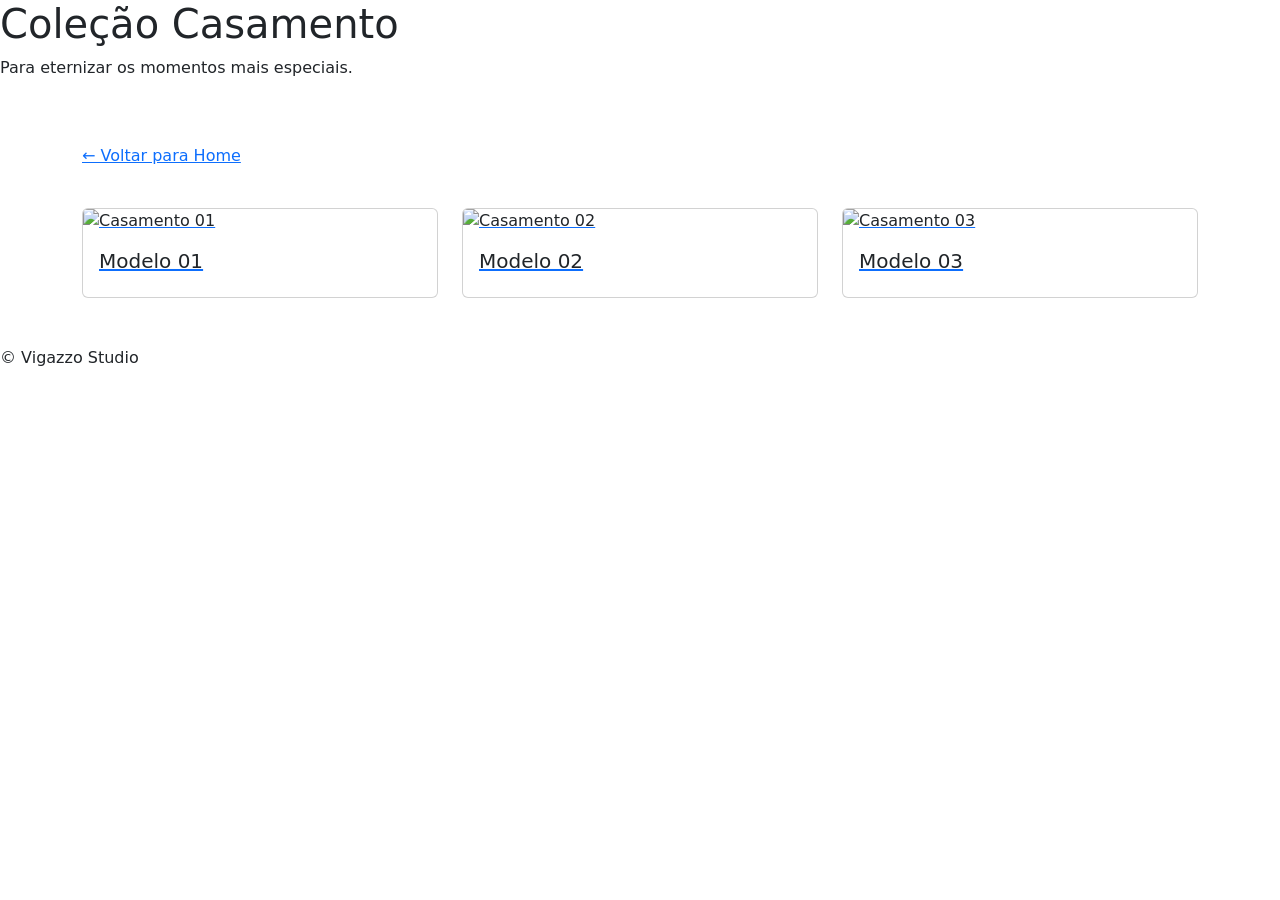
==== casamento.html @ 526ae681 "Update casamento.html" ====
<!DOCTYPE html><html><head><meta charset='utf-8'><meta name='viewport' content='width=device-width,initial-scale=1'>
<link href='https://cdn.jsdelivr.net/npm/bootstrap@5.3.7/dist/css/bootstrap.min.css' rel='stylesheet'>
<link rel='stylesheet' href='assets/css/style.css'><title>Coleção Casamento</title></head><body>
<div class='hero'><h1>Coleção Casamento</h1><p>Para eternizar os momentos mais especiais.</p></div>
<div class='container py-5'>
<a href='index.html'>← Voltar para Home</a>
<div class='row g-4 mt-3'>

  <div class='col-md-4'>
    <a href="https://shopee.com.br/X%C3%ADcara-Personalizada-180ml-Pais-dos-Noivos-Presente-Casamento-Porcelana-padrinho-madrinha-i.530768191.23494164456?extraParams=%7B%22display_model_id%22%3A149786198417%2C%22model_selection_logic%22%3A3%7D&utm_source=Pinterest&utm_medium=organic" target="_blank" class="card-link">

      <div class='card'>
        <img src='assets/img/casamento01.png' class='card-img-top' alt='Casamento 01'>
        <div class='card-body'>
          <h5>Modelo 01</h5>
        </div>
      </div>

    </a>
  </div>

  <div class='col-md-4'>
    <a href="https://shopee.com.br/X%C3%ADcara-Personalizada-Minimalista-Casamento-Pai-e-M%C3%A3e-dos-noivos-Padrinhos-MADRINHAS-i.530768191.22998799055?extraParams=%7B%22display_model_id%22%3A179408053035%2C%22model_selection_logic%22%3A3%7D&utm_source=Pinterest&utm_medium=organic" target="_blank" class="card-link">

      <div class='card'>
        <img src='assets/img/casamento02.png' class='card-img-top' alt='Casamento 02'>
        <div class='card-body'>
          <h5>Modelo 02</h5>
        </div>
      </div>

    </a>
  </div>

  <div class='col-md-4'>
    <a href="https://shopee.com.br/X%C3%ADcara-Personalizada-Minimalista-Casamento-Pai-e-M%C3%A3e-dos-noivos-Padrinhos-MADRINHAS-i.530768191.22694302582?extraParams=%7B%22display_model_id%22%3A238789827312%2C%22model_selection_logic%22%3A3%7D&utm_source=Pinterest&utm_medium=organic" target="_blank" class="card-link">

      <div class='card'>
        <img src='assets/img/casamento03.png' class='card-img-top' alt='Casamento 03'>
        <div class='card-body'>
          <h5>Modelo 03</h5>
        </div>
      </div>

    </a>
  </div>

</div>
</div><footer>© Vigazzo Studio</footer></body></html>
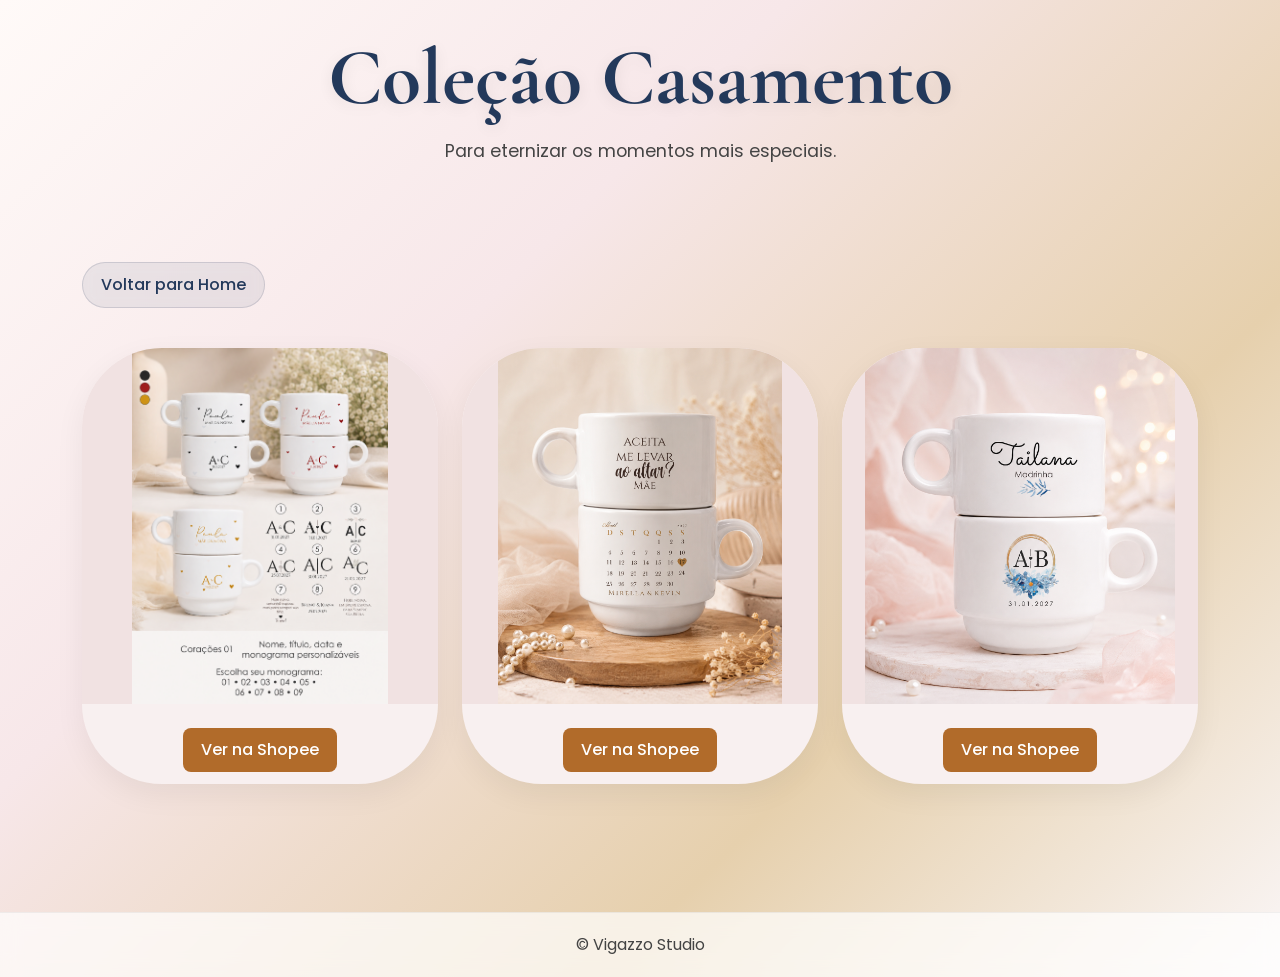
==== commit c610ca6e: "Update casamento.html" ====
--- a/casamento.html
+++ b/casamento.html
@@ -3,47 +3,74 @@
 <link rel='stylesheet' href='assets/css/style.css'><title>Coleção Casamento</title></head><body>
 <div class='hero'><h1>Coleção Casamento</h1><p>Para eternizar os momentos mais especiais.</p></div>
 <div class='container py-5'>
-<a href='index.html'>← Voltar para Home</a>
+<a href="index.html" class="btn-home">
+ Voltar para Home
+</a>
 <div class='row g-4 mt-3'>
 
-  <div class='col-md-4'>
-    <a href="https://shopee.com.br/X%C3%ADcara-Personalizada-180ml-Pais-dos-Noivos-Presente-Casamento-Porcelana-padrinho-madrinha-i.530768191.23494164456?extraParams=%7B%22display_model_id%22%3A149786198417%2C%22model_selection_logic%22%3A3%7D&utm_source=Pinterest&utm_medium=organic" target="_blank" class="card-link">
+ <div class='col-md-4'>
 
-      <div class='card'>
-        <img src='assets/img/casamento01.png' class='card-img-top' alt='Casamento 01'>
-        <div class='card-body'>
-          <h5>Modelo 01</h5>
-        </div>
-      </div>
+  <div class='card'>
 
-    </a>
-  </div>
+    <img src='assets/img/casamento01.png' class='card-img-top' alt='Casamento 01'>
 
-  <div class='col-md-4'>
-    <a href="https://shopee.com.br/X%C3%ADcara-Personalizada-Minimalista-Casamento-Pai-e-M%C3%A3e-dos-noivos-Padrinhos-MADRINHAS-i.530768191.22998799055?extraParams=%7B%22display_model_id%22%3A179408053035%2C%22model_selection_logic%22%3A3%7D&utm_source=Pinterest&utm_medium=organic" target="_blank" class="card-link">
+    <div class='card-body text-center'>
 
-      <div class='card'>
-        <img src='assets/img/casamento02.png' class='card-img-top' alt='Casamento 02'>
-        <div class='card-body'>
-          <h5>Modelo 02</h5>
-        </div>
-      </div>
 
-    </a>
-  </div>
+      <a href="https://shopee.com.br/X%C3%ADcara-Personalizada-180ml-Pais-dos-Noivos-Presente-Casamento-Porcelana-padrinho-madrinha-i.530768191.23494164456?extraParams=%7B%22display_model_id%22%3A149786198417%2C%22model_selection_logic%22%3A3%7D&utm_source=Pinterest&utm_medium=organic"
+         target="_blank"
+         class="btn-shopee">
 
-  <div class='col-md-4'>
-    <a href="https://shopee.com.br/X%C3%ADcara-Personalizada-Minimalista-Casamento-Pai-e-M%C3%A3e-dos-noivos-Padrinhos-MADRINHAS-i.530768191.22694302582?extraParams=%7B%22display_model_id%22%3A238789827312%2C%22model_selection_logic%22%3A3%7D&utm_source=Pinterest&utm_medium=organic" target="_blank" class="card-link">
+        Ver na Shopee
 
-      <div class='card'>
-        <img src='assets/img/casamento03.png' class='card-img-top' alt='Casamento 03'>
-        <div class='card-body'>
-          <h5>Modelo 03</h5>
-        </div>
-      </div>
+      </a>
 
-    </a>
+    </div>
+
   </div>
 
 </div>
+
+  <div class='col-md-4'>
+
+  <div class='card'>
+
+    <img src='assets/img/casamento02.png' class='card-img-top' alt='Casamento 02'>
+
+    <div class='card-body text-center'>
+
+
+      <a href="https://shopee.com.br/X%C3%ADcara-Personalizada-Minimalista-Casamento-Pai-e-M%C3%A3e-dos-noivos-Padrinhos-MADRINHAS-i.530768191.22998799055?extraParams=%7B%22display_model_id%22%3A179408053035%2C%22model_selection_logic%22%3A3%7D&utm_source=Pinterest&utm_medium=organic"
+         target="_blank"
+         class="btn-shopee">
+        Ver na Shopee
+      </a>
+
+    </div>
+
+  </div>
+
+</div>
+
+  <div class='col-md-4'>
+
+  <div class='card'>
+
+    <img src='assets/img/casamento03.png' class='card-img-top' alt='Casamento 03'>
+
+    <div class='card-body text-center'>
+
+
+      <a href="https://shopee.com.br/X%C3%ADcara-Personalizada-Minimalista-Casamento-Pai-e-M%C3%A3e-dos-noivos-Padrinhos-MADRINHAS-i.530768191.22694302582?extraParams=%7B%22display_model_id%22%3A238789827312%2C%22model_selection_logic%22%3A3%7D&utm_source=Pinterest&utm_medium=organic"
+         target="_blank"
+         class="btn-shopee">
+        Ver na Shopee
+      </a>
+
+    </div>
+
+  </div>
+   </div>
+
+ </div>
 </div><footer>© Vigazzo Studio</footer></body></html>
--- a/assets/css/style.css
+++ b/assets/css/style.css
@@ -0,0 +1,629 @@
+@import url('https://fonts.googleapis.com/css2?family=Cormorant+Garamond:wght@400;500;600;700&family=Poppins:wght@300;400;500;600&display=swap');
+
+/* =========================
+   VIGAZZO STUDIO V3
+========================= */
+
+:root{
+
+    --navy:#23395B;
+    --rose:#D8B4B8;
+    --rose-light:#FAF4F5;
+    --gold:#C8A96B;
+    --white:#FFFFFF;
+    --text:#444;
+    --shadow:
+        0 10px 30px rgba(0,0,0,.05),
+        0 20px 60px rgba(0,0,0,.08);
+
+}
+
+/* =========================
+   RESET
+========================= */
+
+*{
+    margin:0;
+    padding:0;
+    box-sizing:border-box;
+}
+
+html{
+    scroll-behavior:smooth;
+}
+.container{
+    flex:1;
+}
+body{
+
+    font-family:'Poppins',sans-serif;
+    color:var(--text);
+
+    background:
+    linear-gradient(
+        135deg,
+        #fffaf8 0%,
+        #f7e7e9 35%,
+        #e6d0ad 70%,
+        #faf6f7 100%
+    );
+
+    overflow-x:hidden;
+    position:relative;
+    min-height:100vh;
+    display:flex;
+    flex-direction:column;
+}
+
+/* =========================
+   NAVBAR
+========================= */
+
+.navbar{
+
+    background:
+    rgba(255,255,255,.85)!important;
+
+    backdrop-filter:
+    blur(12px);
+
+    border-bottom:
+    1px solid rgba(0,0,0,.05);
+
+    box-shadow:
+    0 5px 25px rgba(0,0,0,.04);
+}
+
+.navbar-brand{
+
+    font-family:
+    'Cormorant Garamond',serif;
+
+    font-size:2.2rem;
+
+    font-weight:700;
+
+    color:var(--navy)!important;
+}
+
+.nav-link{
+
+    color:var(--navy)!important;
+
+    font-weight:500;
+
+    transition:.3s;
+}
+
+.nav-link:hover{
+
+    color:var(--rose)!important;
+}
+
+/* =========================
+   HERO
+========================= */
+
+.hero{
+
+    min-height:auto;
+
+    display:flex;
+
+    flex-direction:column;
+
+    justify-content:center;
+
+    align-items:center;
+
+    text-align:center;
+
+    padding:30px 20px;
+}
+
+.hero h1{
+
+    font-family:
+    'Cormorant Garamond',serif;
+
+    color:var(--navy);
+
+    font-size:5rem;
+
+    font-weight:700;
+
+    margin-bottom:10px;
+
+    text-shadow:
+    0 3px 15px rgba(0,0,0,.08);
+}
+
+.hero p{
+
+    max-width:700px;
+
+    line-height:1.8;
+
+    font-size:1.1rem;
+}
+
+/* =========================
+   CARDS
+========================= */
+
+.card{
+
+    border:none;
+    border-radius:80px;
+    overflow:hidden;
+    background:#f8f0f0;
+
+    backdrop-filter:
+    blur(10px);
+
+     box-shadow:0 10px 30px rgba(0,0,0,.06);
+
+    transition:.4s;
+}
+
+.card:hover{
+
+    transform:
+    translateY(-12px);
+
+    box-shadow:
+    0 20px 40px rgba(0,0,0,.08),
+    0 40px 80px rgba(0,0,0,.12);
+}
+.card-img-top{
+    width:100%;
+    aspect-ratio: 1 / 1;
+    object-fit: contain;
+    background: #f1e2e2;
+    padding:0px;
+}
+
+.card-body{
+    padding:12px 14px;
+}
+
+.card-title{
+
+    font-family:
+    'Cormorant Garamond',serif;
+
+    color:var(--navy);
+
+    font-size:1.8rem;
+}
+
+.card-link{
+
+    text-decoration:none;
+
+    color:inherit;
+}
+
+/* =========================
+   BOTÕES
+========================= */
+
+.btn-vigazzo{
+
+    display:inline-block;
+
+    padding:14px 32px;
+
+    border-radius:50px;
+
+    background:var(--navy);
+
+    color:white;
+
+    text-decoration:none;
+
+    transition:.3s;
+}
+
+.btn-vigazzo:hover{
+
+    color:white;
+
+    transform:
+    translateY(-3px);
+
+    box-shadow:
+    0 15px 35px rgba(35,57,91,.25);
+}
+
+/* =========================
+   SEÇÕES
+========================= */
+
+section{
+
+    padding:80px 0;
+}
+
+.section-title{
+
+    text-align:center;
+
+    margin-bottom:50px;
+}
+
+.section-title h2{
+
+    font-family:
+    'Cormorant Garamond',serif;
+
+    font-size:3rem;
+
+    color:var(--navy);
+}
+
+.section-title p{
+
+    color:#777;
+}
+
+/* =========================
+   RODAPÉ
+========================= */
+
+footer{
+
+    margin-top:80px;
+
+    background:
+    rgba(255,255,255,.70);
+
+    backdrop-filter:
+    blur(10px);
+
+    padding: 20px;
+
+    text-align:center;
+
+    border-top:
+    1px solid rgba(0,0,0,.05);
+}
+
+footer h4{
+
+    font-family:
+    'Cormorant Garamond',serif;
+
+    color:var(--navy);
+}
+
+footer a{
+
+    text-decoration:none;
+
+    color:var(--navy);
+}
+
+/* =========================
+   WHATSAPP FIXO
+========================= */
+
+.whatsapp-float{
+
+    position:fixed;
+
+    right:25px;
+
+    bottom:25px;
+
+    width:68px;
+
+    height:68px;
+
+    border-radius:50%;
+
+    background:#25D366;
+
+    display:flex;
+
+    justify-content:center;
+
+    align-items:center;
+
+    color:white;
+
+    font-size:30px;
+
+    text-decoration:none;
+
+    box-shadow:
+    0 15px 35px rgba(0,0,0,.25);
+
+    z-index:9999;
+
+    transition:.3s;
+}
+
+.whatsapp-float:hover{
+
+    transform:
+    scale(1.08);
+}
+
+/* =========================
+   AJUSTES RESPONSIVOS
+========================= */
+
+@media(max-width:768px){
+
+    /* HERO */
+
+    .hero{
+
+        min-height:60vh;
+
+        padding:60px 20px;
+    }
+
+    .hero h1{
+
+        font-size:2.3rem;
+
+        margin-bottom:12px;
+    }
+
+    .hero p{
+
+        font-size:.95rem;
+
+        margin-bottom:0;
+    }
+
+    /* NAVBAR */
+
+    .navbar{
+
+        padding:8px 0;
+    }
+
+    .navbar-brand{
+
+        font-size:1.5rem;
+    }
+
+    .nav-link{
+
+        padding:8px 0;
+    }
+
+    /* CARDS */
+
+    .card{
+
+        border-radius:22px;
+    }
+
+    .card-body{
+
+        padding:18px;
+    }
+
+    .card img{
+
+        height:220px;
+    }
+
+    /* SEÇÕES */
+
+    section{
+
+        padding:50px 0;
+    }
+
+    .section-title{
+
+        margin-bottom:30px;
+    }
+
+    .section-title h2{
+
+        font-size:2rem;
+    }
+
+    /* FOOTER */
+
+    footer{
+
+        margin-top:40px;
+
+        padding:20px 15px;
+    }
+
+    footer p{
+
+        margin-bottom:8px;
+    }
+
+}
+
+/* CELULARES PEQUENOS */
+
+@media(max-width:480px){
+
+    .hero{
+
+        min-height:50vh;
+
+        padding:40px 15px;
+    }
+
+    .hero h1{
+
+        font-size:1.9rem;
+    }
+
+    .hero p{
+
+        font-size:.9rem;
+    }
+
+    .navbar-brand{
+
+        font-size:1.35rem;
+    }
+
+    .card{
+
+        border-radius:18px;
+    }
+
+    footer{
+
+        padding:15px;
+    }
+
+    .whatsapp-float{
+
+        width:58px;
+        height:58px;
+
+        font-size:24px;
+
+        right:15px;
+        bottom:15px;
+    }
+
+}
+#vanta-bg{
+    position: fixed;
+    inset: 0;
+    z-index: -10;
+
+    opacity: 0.3500;
+}
+.logo{
+
+    width:180px;
+
+    height:auto;
+
+    max-width:80%;
+
+    margin-bottom:15px;
+}
+.btn-shopee{
+
+    display:inline-block;
+
+    margin-top:12px;
+    padding:10px 18px;
+
+   background:#b16b2a; 
+    color:white;
+
+    border-radius:8px;
+
+    text-decoration:none;
+    font-weight:500;
+
+    transition:.3s;
+}
+
+.btn-shopee:hover{
+
+    background:#dfa35fb6;
+    transform:translateY(-2px);
+}
+.btn-home{
+
+    display:inline-flex;
+    align-items:center;
+    gap:8px;
+
+    padding:10px 18px;
+
+    background:rgba(35, 57, 91, 0.08);
+    color:var(--navy);
+
+    border:1px solid rgba(35, 57, 91, 0.15);
+    border-radius:50px;
+
+    text-decoration:none;
+    font-weight:500;
+
+    transition:.3s ease;
+
+    backdrop-filter: blur(6px);
+}
+
+.btn-home:hover{
+
+    background:var(--navy);
+    color:#fff;
+
+    transform:translateY(-2px);
+
+    box-shadow:0 10px 25px rgba(35,57,91,.25);
+}
+.btn-catalogo{
+
+    display:block;
+
+    width:fit-content;
+
+    max-width:100%;
+
+    margin:10px auto 0 auto;
+
+    padding:10px 16px;
+
+    background:var(--navy);
+    color:#fff;
+
+    border-radius:999px;
+
+    text-decoration:none;
+
+    font-weight:500;
+    font-size:.9rem;
+
+    text-align:center;
+
+    box-shadow:0 8px 20px rgba(35,57,91,.18);
+
+    transition:.3s ease;
+}
+.btn-catalogo:hover{
+    transform:translateY(-2px);
+    box-shadow:0 12px 28px rgba(35,57,91,.25);
+    opacity:.95;
+}
+.pdf-card{
+
+    border:none;
+    border-radius:18px;
+
+    background:#fff;
+
+    box-shadow:0 10px 30px rgba(0,0,0,.06);
+
+    transition:.3s ease;
+
+    overflow:hidden;
+}
+
+.pdf-card:hover{
+    transform:translateY(-6px);
+    box-shadow:0 18px 45px rgba(0,0,0,.12);
+}
+
+.pdf-card .card-title{
+    font-size:1.3rem;
+    color:var(--navy);
+}
+
+.pdf-card .card-text{
+    color:#666;
+    font-size:.95rem;
+    margin-bottom:15px;
+}
